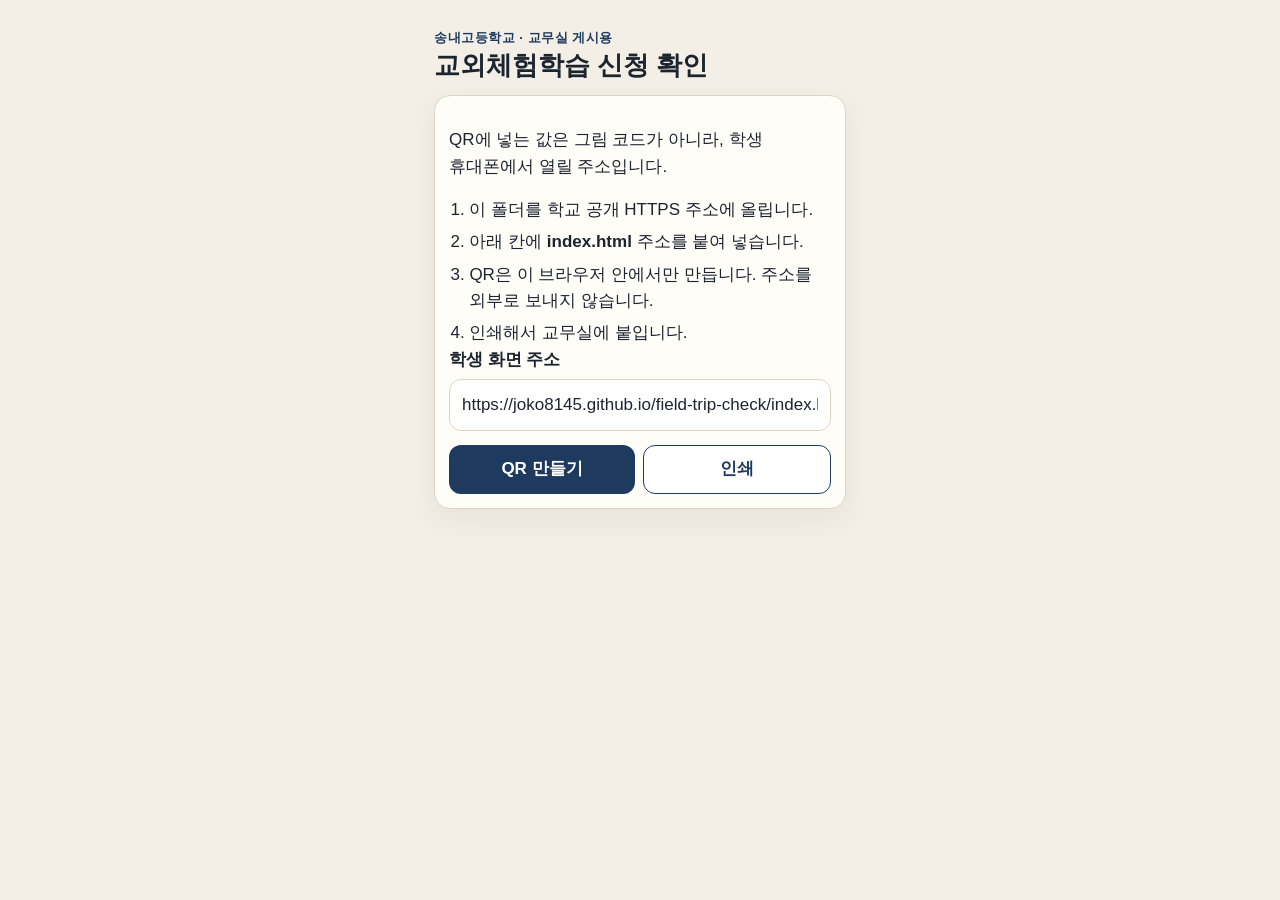
==== poster.html @ 452d55e2 "학생 휴대폰에서 컴퓨터 없이 열 수 있도록 신청 확인 화면을 올립니다. Co-authored-by: Cursor <cursoragent@cursor.com>" ====
<!DOCTYPE html>
<html lang="ko">
<head>
  <meta charset="utf-8">
  <meta name="viewport" content="width=device-width, initial-scale=1">
  <meta name="robots" content="noindex">
  <title>교무실 게시용 QR</title>
  <link rel="stylesheet" href="styles.css">
  <style>
    .poster-sheet { text-align: center; }
    .poster-sheet img { width: min(280px, 70vw); height: auto; image-rendering: pixelated; background: white; }
    @media print {
      body { background: white; }
      .no-print { display: none; }
      #app { max-width: none; }
    }
  </style>
</head>
<body>
  <main id="app">
    <p class="school">송내고등학교 · 교무실 게시용</p>
    <h1>교외체험학습 신청 확인</h1>
    <section class="card no-print">
      <p>QR에 넣는 값은 그림 코드가 아니라, 학생 휴대폰에서 열릴 주소입니다.</p>
      <ol>
        <li>이 폴더를 학교 공개 HTTPS 주소에 올립니다.</li>
        <li>아래 칸에 <strong>index.html</strong> 주소를 붙여 넣습니다.</li>
        <li>QR은 이 브라우저 안에서만 만듭니다. 주소를 외부로 보내지 않습니다.</li>
        <li>인쇄해서 교무실에 붙입니다.</li>
      </ol>
      <label class="field">학생 화면 주소
        <input id="page-url" autocomplete="off" placeholder="https://학교주소/교외체험학습/index.html">
      </label>
      <div class="actions">
        <button type="button" id="make">QR 만들기</button>
        <button type="button" class="secondary" id="print">인쇄</button>
      </div>
      <p id="qr-error" class="banner banner-no" hidden></p>
    </section>
    <section class="card poster-sheet" id="sheet" hidden>
      <p class="kicker">출결 서류 확인</p>
      <h2>휴대폰으로 찍고 신청 전에 확인하세요</h2>
      <img id="qr" alt="교외체험학습 신청 확인 주소의 QR 코드">
      <p id="shown-url"></p>
    </section>
  </main>
  <script src="qrcode.js"></script>
  <script src="rules.js"></script>
  <script>
    qrcode.stringToBytes = qrcode.stringToBytesFuncs["UTF-8"];
    var input = document.getElementById("page-url");
    var error = document.getElementById("qr-error");
    if (window.SCHOOL_RULES && window.SCHOOL_RULES.publicUrl) {
      input.value = window.SCHOOL_RULES.publicUrl;
    }

    function allowed(url) {
      try {
        var parsed = new URL(url);
        if (parsed.protocol === "https:") return true;
        var host = parsed.hostname;
        return parsed.protocol === "http:" && (host === "localhost" || host === "127.0.0.1");
      } catch (e) {
        return false;
      }
    }

    document.getElementById("make").addEventListener("click", function () {
      var url = input.value.trim();
      error.hidden = true;
      if (!allowed(url)) {
        error.hidden = false;
        error.textContent = "https로 시작하는 학생 화면 주소를 넣으세요. 연습은 localhost 주소도 됩니다.";
        return;
      }
      try {
        var qr = qrcode(0, "M");
        qr.addData(url);
        qr.make();
        document.getElementById("qr").src = qr.createDataURL(8, 4);
        document.getElementById("shown-url").textContent = url;
        document.getElementById("sheet").hidden = false;
      } catch (e) {
        error.hidden = false;
        error.textContent = "주소가 너무 길어 QR을 만들지 못했습니다. 더 짧은 주소를 사용하세요.";
      }
    });

    document.getElementById("print").addEventListener("click", function () {
      window.print();
    });
  </script>
</body>
</html>
---- styles.css ----
:root {
  --ink: #1c2430;
  --muted: #5c6570;
  --paper: #f3efe6;
  --card: #fffdf8;
  --line: #ddd4c6;
  --navy: #1e3a5f;
  --navy-soft: #e7eef6;
  --red: #8d1f1c;
  --red-soft: #fdecea;
  --ok: #0f6b45;
  --ok-soft: #e5f4ec;
  --holiday: #8d1f1c;
  --shadow: 0 10px 30px rgba(28, 36, 48, 0.06);
}

* { box-sizing: border-box; }

body {
  margin: 0;
  background: var(--paper);
  color: var(--ink);
  font-family: "Malgun Gothic", "Apple SD Gothic Neo", "Noto Sans KR", sans-serif;
  font-size: 17px;
  line-height: 1.55;
  display: flex;
  justify-content: center;
  word-break: keep-all;
}

button, input, textarea { font: inherit; color: inherit; }

#app {
  width: min(440px, 100%);
  padding: 16px 14px 40px;
}

.top {
  display: flex;
  justify-content: space-between;
  gap: 12px;
  align-items: baseline;
  margin-bottom: 12px;
}

.school { margin: 0; font-size: 13px; letter-spacing: 0.04em; color: var(--navy); font-weight: 700; }
.progress { margin: 0; font-size: 13px; color: var(--muted); }

h1 { font-size: 26px; line-height: 1.35; margin: 0 0 12px; }
h2 { font-size: 18px; margin: 18px 0 8px; }

.card, .official, .banner, .choice, .copy-block {
  background: var(--card);
  border: 1px solid var(--line);
  border-radius: 16px;
  padding: 14px;
  margin: 0 0 12px;
  box-shadow: var(--shadow);
}

.official {
  border: 3px solid var(--red);
  box-shadow: none;
}

.kicker {
  margin: 0 0 6px;
  color: var(--red);
  font-weight: 800;
  letter-spacing: 0.08em;
  font-size: 13px;
}

.official h1 { color: var(--red); }

.banner-no { background: var(--red-soft); border-color: #f0c2be; color: var(--red); }
.banner-ok { background: var(--ok-soft); border-color: #b7dfc8; color: var(--ok); }
.banner-info { background: #f7f1e4; border-color: #e6d7b8; }

.banner strong, .official strong { font-weight: 800; }

ul, ol { margin: 8px 0 0; padding-left: 1.2em; }
li + li { margin-top: 6px; }

.pair { display: grid; gap: 10px; }
.pair h2 { margin-top: 0; }

.tag {
  display: inline-block;
  border-radius: 999px;
  padding: 2px 8px;
  font-size: 12px;
  font-weight: 800;
}
.tag-before { background: #d9ebf5; color: #164e75; }
.tag-after { background: #fde7c7; color: #8a4b08; }

.check, .radio {
  display: flex;
  gap: 10px;
  align-items: flex-start;
  margin: 8px 0;
}

.check input, .radio input {
  width: 22px;
  height: 22px;
  margin-top: 2px;
  flex: 0 0 auto;
}

label span { display: block; }

.actions {
  display: flex;
  gap: 8px;
  margin-top: 14px;
}

button {
  appearance: none;
  border: 0;
  border-radius: 12px;
  min-height: 48px;
  padding: 10px 14px;
  background: var(--navy);
  color: white;
  font-weight: 700;
  cursor: pointer;
}

button.secondary { background: white; color: var(--navy); border: 1px solid var(--navy); }
button.ghost { background: transparent; color: var(--muted); border: 1px solid var(--line); }
button:disabled { opacity: 0.45; cursor: not-allowed; }
.actions button { flex: 1; }

.field { display: block; margin: 0 0 12px; font-weight: 700; }
.field input, .field textarea, .field select {
  display: block;
  width: 100%;
  margin-top: 6px;
  padding: 12px;
  border-radius: 12px;
  border: 1px solid var(--line);
  background: white;
  font-weight: 400;
}

.field textarea { min-height: 140px; resize: vertical; }

.help { color: var(--muted); font-size: 15px; margin: 0 0 10px; }

.cal-head {
  display: flex;
  justify-content: space-between;
  align-items: center;
  margin-bottom: 8px;
}

.cal-head h2 { margin: 0; }
.cal-head button { min-height: 44px; min-width: 44px; padding: 0 12px; }

.week, .days { display: grid; grid-template-columns: repeat(7, 1fr); gap: 4px; }
.week span { text-align: center; font-size: 12px; color: var(--muted); font-weight: 700; }
.week span:first-child, .week span:last-child { color: var(--holiday); }

.days button {
  min-height: 44px;
  padding: 0;
  background: white;
  color: var(--ink);
  border: 1px solid var(--line);
  border-radius: 10px;
  font-weight: 700;
}

.days button.is-weekend { color: var(--holiday); }
.days button.is-holiday { background: #fff4f2; color: var(--holiday); }
.days button.is-range { background: var(--navy-soft); border-color: #c5d5e8; }
.days button.is-selected { background: var(--navy); color: white; border-color: var(--navy); }
.days button.is-today { outline: 2px solid var(--ok); }
.days button.is-blocked { text-decoration: line-through; }

.legend { display: flex; flex-wrap: wrap; gap: 8px 12px; font-size: 13px; color: var(--muted); margin-top: 8px; }
.swatch { display: inline-block; width: 12px; height: 12px; border-radius: 3px; margin-right: 4px; vertical-align: -1px; border: 1px solid var(--line); }
.swatch.school { background: white; }
.swatch.rest { background: #fff4f2; }
.swatch.pick { background: var(--navy); }

.summary { font-weight: 700; }
.copy-block dt { font-size: 13px; color: var(--muted); margin-top: 10px; }
.copy-block dd { margin: 2px 0 0; font-weight: 700; white-space: pre-wrap; }

.footer-note { font-size: 13px; color: var(--muted); margin-top: 16px; }

.choice button { width: 100%; margin-top: 8px; background: white; color: var(--ink); border: 1px solid var(--line); }
.choice button[aria-pressed="true"] { background: var(--navy); color: white; border-color: var(--navy); }

.period + .period { margin-top: 12px; }

@media (min-width: 760px) {
  #app { max-width: 860px; padding-top: 28px; }
  .pair { grid-template-columns: 1fr 1fr; }
}
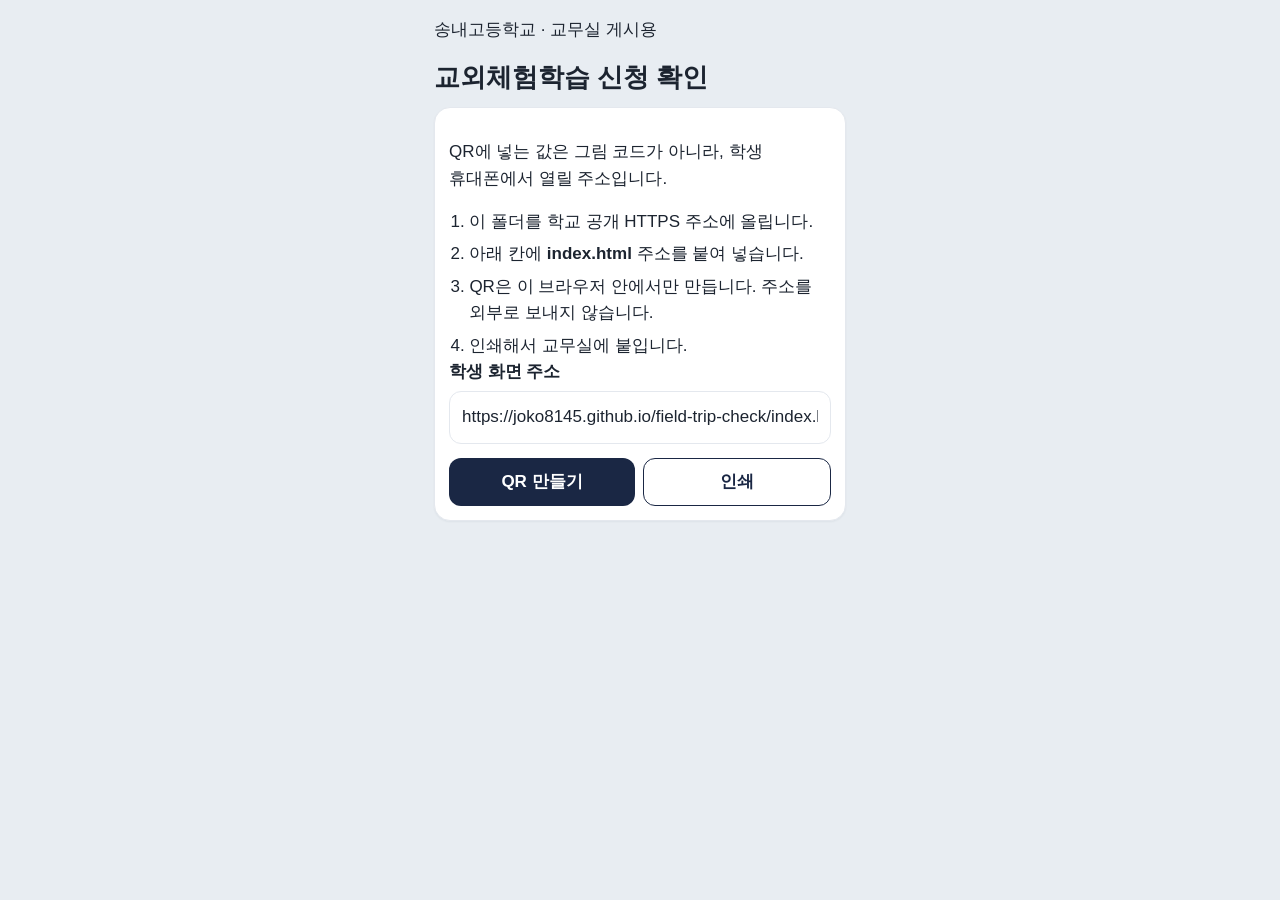
==== commit b6085455: "학교장허가체험학습 신청 도우미를 현재 화면과 규칙으로 맞추고, 게시용 QR 인쇄에는 주소를 넣지 않습니다. Co-authored-by: Cursor <cursoragent@curs" ====
--- a/poster.html
+++ b/poster.html
@@ -38,10 +38,10 @@
       <p id="qr-error" class="banner banner-no" hidden></p>
     </section>
     <section class="card poster-sheet" id="sheet" hidden>
-      <p class="kicker">출결 서류 확인</p>
+      <p class="kicker">학교장허가체험학습 신청 도우미</p>
       <h2>휴대폰으로 찍고 신청 전에 확인하세요</h2>
       <img id="qr" alt="교외체험학습 신청 확인 주소의 QR 코드">
-      <p id="shown-url"></p>
+      <p id="shown-url" class="no-print"></p>
     </section>
   </main>
   <script src="qrcode.js"></script>
--- a/styles.css
+++ b/styles.css
@@ -1,17 +1,17 @@
 :root {
   --ink: #1c2430;
-  --muted: #5c6570;
-  --paper: #f3efe6;
-  --card: #fffdf8;
-  --line: #ddd4c6;
-  --navy: #1e3a5f;
+  --muted: #5c6b7a;
+  --paper: #e8edf2;
+  --card: #ffffff;
+  --line: #e4e8ee;
+  --navy: #1a2744;
   --navy-soft: #e7eef6;
   --red: #8d1f1c;
   --red-soft: #fdecea;
-  --ok: #0f6b45;
-  --ok-soft: #e5f4ec;
+  --ok: #1f8a5b;
+  --ok-soft: #e5f6ee;
   --holiday: #8d1f1c;
-  --shadow: 0 10px 30px rgba(28, 36, 48, 0.06);
+  --shadow: 0 1px 2px rgba(20, 30, 50, 0.05);
 }
 
 * { box-sizing: border-box; }
@@ -32,22 +32,134 @@
 
 #app {
   width: min(440px, 100%);
-  padding: 16px 14px 40px;
-}
-
-.top {
+  min-height: 100vh;
+  padding: 0 14px 88px;
+  background: var(--paper);
+}
+
+.tabs {
+  position: fixed;
+  left: 50%;
+  bottom: 0;
+  transform: translateX(-50%);
+  width: min(440px, 100%);
+  display: grid;
+  grid-template-columns: 1fr 1fr;
+  gap: 4px;
+  margin: 0;
+  padding: 8px;
+  background: white;
+  border-top: 1px solid var(--line);
+  z-index: 2;
+}
+
+.tabs .tab {
+  min-height: 44px;
+  padding: 6px 2px;
+  border-radius: 10px;
+  background: #f3f5f8;
+  color: var(--navy);
+  font-size: 13px;
+  font-weight: 800;
+}
+
+.tabs .tab.on { background: var(--navy); color: white; }
+
+.hero {
+  background: var(--navy);
+  color: white;
+  margin: 0 -14px 14px;
+  padding: 20px 18px 18px;
+}
+
+.hero-row {
   display: flex;
   justify-content: space-between;
   gap: 12px;
   align-items: baseline;
-  margin-bottom: 12px;
-}
-
-.school { margin: 0; font-size: 13px; letter-spacing: 0.04em; color: var(--navy); font-weight: 700; }
-.progress { margin: 0; font-size: 13px; color: var(--muted); }
+}
+
+.hero-kicker, .progress { margin: 0; font-size: 13px; font-weight: 700; color: rgba(255, 255, 255, 0.72); }
+
+.hero h1 { color: white; font-size: 26px; line-height: 1.3; margin: 8px 0 0; }
+.hero-sub { margin: 6px 0 0; font-size: 14px; color: rgba(255, 255, 255, 0.78); }
 
 h1 { font-size: 26px; line-height: 1.35; margin: 0 0 12px; }
-h2 { font-size: 18px; margin: 18px 0 8px; }
+h2 { font-size: 16px; margin: 0 0 8px; }
+.due-line { margin: 0 0 8px; font-weight: 800; line-height: 1.2; }
+.due-line .due {
+  color: var(--red);
+  font-size: 34px;
+  font-weight: 800;
+  line-height: 1;
+}
+.capture { margin: 8px 0 0; font-weight: 800; }
+
+.note {
+  background: #fff3c4;
+  border-radius: 14px;
+  padding: 14px;
+  margin: 0 0 10px;
+  font-size: 15px;
+}
+
+.guide-card {
+  background: white;
+  border-radius: 16px;
+  padding: 16px;
+  margin: 0 0 10px;
+}
+
+.guide-card p { margin: 0 0 10px; font-size: 15px; }
+.guide-card ol, .guide-card ul { margin: 0; }
+.guide-card li { font-size: 15px; }
+.guide-card .ex { margin: 0; color: var(--muted); font-size: 13px; }
+.punch { margin: 0 0 6px; font-size: 26px; font-weight: 800; line-height: 1.25; }
+.punch b { color: #c45b00; font-size: 34px; }
+.punch.warn { color: var(--red); }
+.quiet, .guide-card .quiet { color: var(--muted); font-size: 14px; font-weight: 400; }
+.paper { background: white; border: 1px solid #d5dbe3; border-radius: 16px; padding: 16px; margin: 0 0 12px; }
+.sheet-scroll { overflow: visible; padding: 10px; }
+.form-sheet { width: 100%; border-collapse: collapse; font-size: 14px; line-height: 1.45; table-layout: fixed; }
+.form-sheet caption { caption-side: top; text-align: center; font-size: 18px; font-weight: 800; margin-bottom: 8px; }
+.form-sheet th, .form-sheet td { border: 1px solid #1a2744; padding: 6px; vertical-align: middle; overflow-wrap: anywhere; }
+.form-sheet th { width: 108px; background: #f4f7fb; font-weight: 800; text-align: center; }
+.form-sheet .calc { background: #e7eef8; font-weight: 800; }
+.form-sheet .write { background: #fff3c4; font-weight: 800; }
+.form-sheet .ink { color: #8a93a3; font-weight: 700; }
+.form-sheet .plan-cell p { margin: 0 0 4px; }
+.form-sheet .closing { text-align: center; }
+.form-sheet .closing p { margin: 4px 0; }
+.form-sheet .sheet-to { font-size: 16px; font-weight: 800; color: var(--ink); }
+.paper-title { margin: 0 0 4px; text-align: center; font-size: 20px; font-weight: 800; }
+.paper-row { display: grid; grid-template-columns: 92px 1fr; gap: 8px; align-items: start; padding: 10px 0; border-top: 1px solid var(--line); }
+.paper-label { color: var(--muted); font-weight: 800; font-size: 14px; padding-top: 8px; }
+.calc { background: #e7eef8; border-radius: 10px; padding: 8px 10px; font-weight: 800; }
+.calc p { margin: 0 0 4px; }
+.write { background: #fff3c4; border: 1px dashed #d4b24c; border-radius: 10px; padding: 8px 10px; }
+.write input, .write textarea { width: 100%; border: 0; background: transparent; font-weight: 700; padding: 0; }
+.write textarea { min-height: 64px; }
+.write p { margin: 0 0 6px; font-weight: 800; }
+.example { background: #fff3c4; border-radius: 12px; padding: 12px; }
+.example p { margin: 0 0 6px; font-weight: 800; }
+.example .mini { margin: 8px 0 4px; }
+.block-rule { margin: 0 0 12px; padding: 18px; border: 2px solid #e24b4b; border-radius: 16px; background: #fdecea; color: #8d1f1c; font-size: 22px; font-weight: 800; line-height: 1.4; }
+
+.chips { display: flex; flex-wrap: wrap; gap: 6px; align-items: center; margin: 0 0 8px; }
+.chip {
+  min-width: 34px;
+  height: 34px;
+  padding: 0 8px;
+  border-radius: 10px;
+  background: #f08a2a;
+  color: white;
+  font-weight: 800;
+  font-size: 14px;
+  display: inline-flex;
+  align-items: center;
+  justify-content: center;
+}
+.chip-next { background: #2faf74; font-size: 13px; min-width: 0; padding: 0 10px; }
 
 .card, .official, .banner, .choice, .copy-block {
   background: var(--card);
@@ -74,6 +186,17 @@
 .official h1 { color: var(--red); }
 
 .banner-no { background: var(--red-soft); border-color: #f0c2be; color: var(--red); }
+.alert-big {
+  margin-top: 12px;
+  padding: 16px;
+  border-radius: 14px;
+  background: #fde8e6;
+  border: 2px solid #e24b4b;
+  color: #9b1c1c;
+  font-size: 18px;
+  font-weight: 800;
+  line-height: 1.45;
+}
 .banner-ok { background: var(--ok-soft); border-color: #b7dfc8; color: var(--ok); }
 .banner-info { background: #f7f1e4; border-color: #e6d7b8; }
 
@@ -108,6 +231,27 @@
   margin-top: 2px;
   flex: 0 0 auto;
 }
+
+.em,
+.check b {
+  color: #c45b00;
+  font-weight: 800;
+}
+
+.check .break {
+  display: block;
+  margin-top: 4px;
+}
+
+.line-punch {
+  display: block;
+  margin: 8px 0 0;
+  color: #c45b00;
+  font-weight: 800;
+  line-height: 1.45;
+}
+
+.line-punch.warn { color: var(--red); }
 
 label span { display: block; }
 
@@ -180,11 +324,13 @@
 .days button.is-selected { background: var(--navy); color: white; border-color: var(--navy); }
 .days button.is-today { outline: 2px solid var(--ok); }
 .days button.is-blocked { text-decoration: line-through; }
+.days button.is-soon { opacity: 0.35; }
 
 .legend { display: flex; flex-wrap: wrap; gap: 8px 12px; font-size: 13px; color: var(--muted); margin-top: 8px; }
 .swatch { display: inline-block; width: 12px; height: 12px; border-radius: 3px; margin-right: 4px; vertical-align: -1px; border: 1px solid var(--line); }
 .swatch.school { background: white; }
 .swatch.rest { background: #fff4f2; }
+.swatch.block { background: white; box-shadow: inset 0 -2px 0 var(--holiday); }
 .swatch.pick { background: var(--navy); }
 
 .summary { font-weight: 700; }
@@ -193,12 +339,100 @@
 
 .footer-note { font-size: 13px; color: var(--muted); margin-top: 16px; }
 
+.status-line { display: flex; justify-content: space-between; gap: 12px; align-items: center; }
+.status-line .mini, .score .label { margin: 0 0 4px; color: var(--muted); font-size: 13px; font-weight: 700; }
+.remain b { font-size: 22px; }
+.steppers { display: flex; gap: 8px; margin-top: 8px; }
+.stepper {
+  flex: 1;
+  display: flex;
+  align-items: center;
+  justify-content: space-between;
+  gap: 4px;
+  background: #f3f5f8;
+  border-radius: 12px;
+  padding: 4px;
+  font-weight: 800;
+  font-size: 14px;
+}
+.stepper button {
+  width: 36px;
+  min-height: 36px;
+  padding: 0;
+  border-radius: 10px;
+  background: white;
+  color: var(--navy);
+  border: 1px solid var(--line);
+}
+.toggle { display: grid; grid-template-columns: 1fr 1fr; gap: 8px; margin-bottom: 8px; }
+.toggle button { min-height: 42px; background: white; color: var(--ink); border: 1px solid var(--line); }
+.toggle button[aria-pressed="true"] { background: var(--navy); color: white; border-color: var(--navy); }
+.pchips { display: flex; flex-wrap: wrap; gap: 6px; margin: 10px 0; }
+.pchip {
+  min-height: 34px;
+  padding: 4px 10px;
+  border-radius: 999px;
+  font-size: 13px;
+  font-weight: 800;
+}
+.pchip.trip { background: #fff1e4; color: #c45b00; }
+.pchip.attend { background: #e7f6ee; color: #1f8a5b; }
+.actions.slim { margin-top: 0; }
+.actions.slim button { min-height: 42px; }
+.score {
+  display: flex;
+  justify-content: space-between;
+  align-items: center;
+  border: 2px solid #1f8a5b;
+  border-radius: 16px;
+  background: white;
+  padding: 14px 16px;
+  margin: 0 0 10px;
+}
+.score.warn { border-color: #e0a100; }
+.score .big { margin: 0; font-size: 42px; line-height: 1; font-weight: 800; }
+.score p { margin: 0 0 4px; }
+.note-line { margin: 0 0 6px; font-size: 14px; }
+.note-ok { color: #1f8a5b; font-weight: 700; }
+.note-warn { color: #9a5b00; font-weight: 700; }
+.range-line { margin: 0 0 6px; font-weight: 800; }
+.dot { display: inline-block; width: 8px; height: 8px; border-radius: 50%; background: #f08a2a; margin-right: 6px; }
+.dot.attend { background: #1f8a5b; }
+.range-rest { margin: -2px 0 8px 16px; color: var(--muted); font-size: 13px; font-weight: 400; }
+.choice.tight button { margin-top: 8px; }
+.plan-table { width: 100%; border-collapse: collapse; font-size: 14px; }
+.plan-table th, .plan-table td { text-align: left; padding: 8px 4px; border-bottom: 1px solid var(--line); vertical-align: top; }
+.plan-table th { color: var(--muted); font-size: 13px; font-weight: 700; }
+.rest-cell { color: var(--muted); font-weight: 400; border-bottom: 0; }
+.score-line { margin: 0 0 12px; font-weight: 800; }
+.day-sheet { background: white; border-radius: 16px; padding: 16px; margin: 0 0 10px; }
+.sheet-kicker { margin: 0 0 4px; color: #c45b00; font-size: 13px; font-weight: 800; }
+.day-sheet h2 { margin: 0 0 10px; }
+.sheet-rows { display: grid; grid-template-columns: 88px 1fr; gap: 8px 12px; margin: 0 0 10px; }
+.sheet-rows dt { margin: 0; color: var(--muted); font-weight: 700; }
+.sheet-rows dd { margin: 0; font-weight: 700; }
+.photo-box { margin: 0; border: 1px dashed #c9d2dc; border-radius: 12px; padding: 12px; color: var(--muted); font-size: 14px; font-weight: 400; }
+.guide-card h3 { margin: 12px 0 0; font-size: 15px; }
+.judge { margin: 8px 0 0; }
+.flag { display: inline-block; min-width: 40px; margin-right: 8px; font-size: 13px; font-weight: 800; }
+.flag-ok { color: #1f8a5b; }
+.flag-doc { color: #1a3f86; }
+.warn-card { background: #fdecea; }
+.big-total { margin: 0; font-size: 36px; font-weight: 800; line-height: 1.1; }
+.meter { height: 10px; margin: 10px 0 12px; border-radius: 999px; background: #e8edf2; overflow: hidden; }
+.meter span { display: block; height: 100%; background: #f08a2a; }
+.break-row { display: flex; justify-content: space-between; margin: 4px 0; }
+.record { display: flex; justify-content: space-between; gap: 10px; align-items: flex-start; padding: 10px 0; border-top: 1px solid var(--line); }
+.record p { margin: 2px 0 0; color: var(--muted); font-size: 14px; }
+.callout { background: #eef3fb; border-radius: 14px; padding: 12px 14px; margin: 0 0 12px; color: #1a3f86; font-weight: 700; }
+.next-steps { margin: 0; padding-left: 1.2em; }
+.next-steps li + li { margin-top: 8px; }
+
 .choice button { width: 100%; margin-top: 8px; background: white; color: var(--ink); border: 1px solid var(--line); }
 .choice button[aria-pressed="true"] { background: var(--navy); color: white; border-color: var(--navy); }
 
 .period + .period { margin-top: 12px; }
 
 @media (min-width: 760px) {
-  #app { max-width: 860px; padding-top: 28px; }
   .pair { grid-template-columns: 1fr 1fr; }
 }
